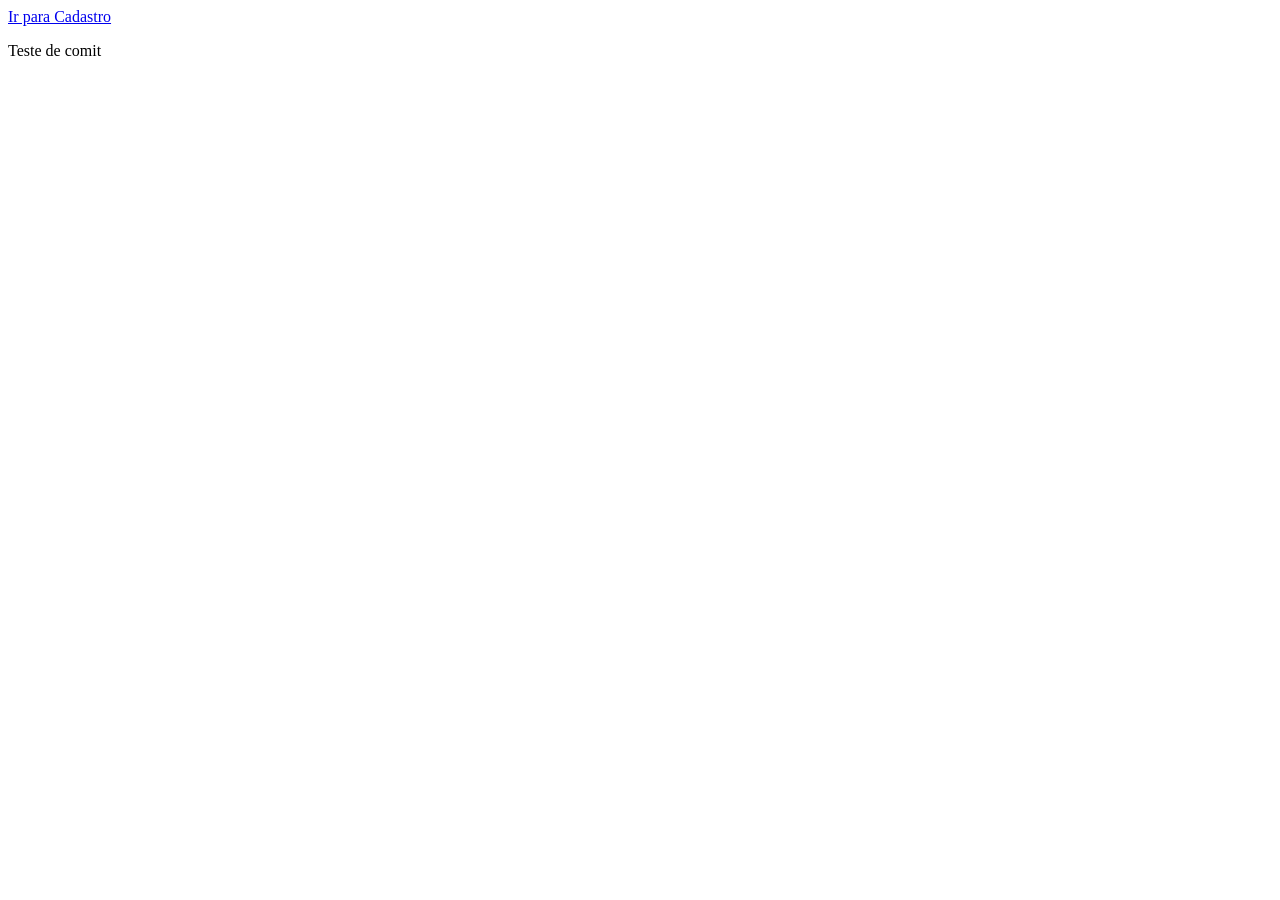
==== index.html @ 2d913045 "Teste de comit Coloquei um <p>" ====
<!DOCTYPE html>
<html lang="en">
<head>
    <meta charset="UTF-8">
    <meta name="viewport" content="width=device-width, initial-scale=1.0">
    <title>Document</title>
    <link rel="stylesheet" href="css/style.css">
</head>
<body>
    <a href="cadastro.html">Ir para Cadastro</a>
    <p>Teste de comit</p>
</body>
</html>
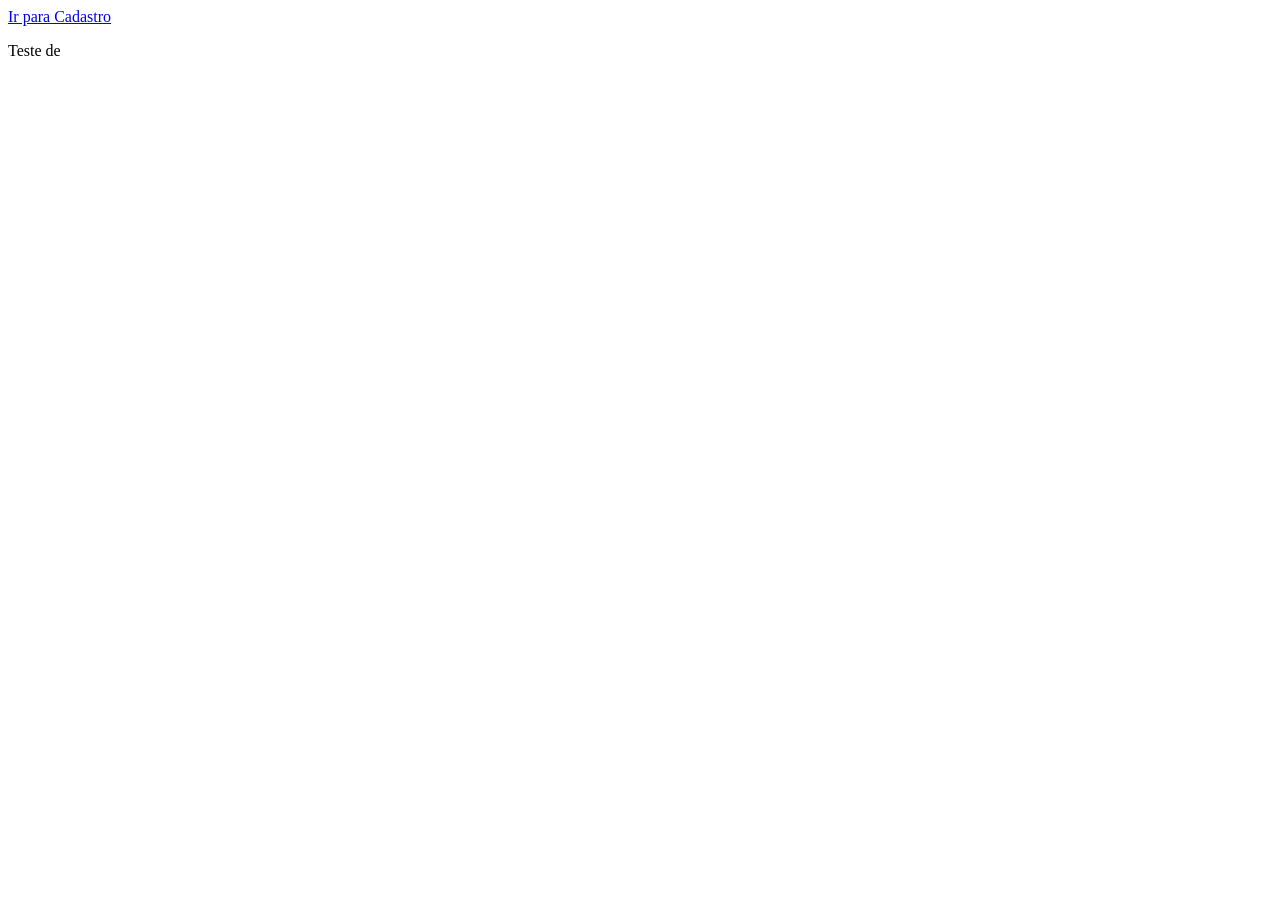
==== commit 18a00fbb: "Update index.html" ====
--- a/index.html
+++ b/index.html
@@ -8,6 +8,6 @@
 </head>
 <body>
     <a href="cadastro.html">Ir para Cadastro</a>
-    <p>Teste de comit</p>
+    <p>Teste de</p>
 </body>
 </html>
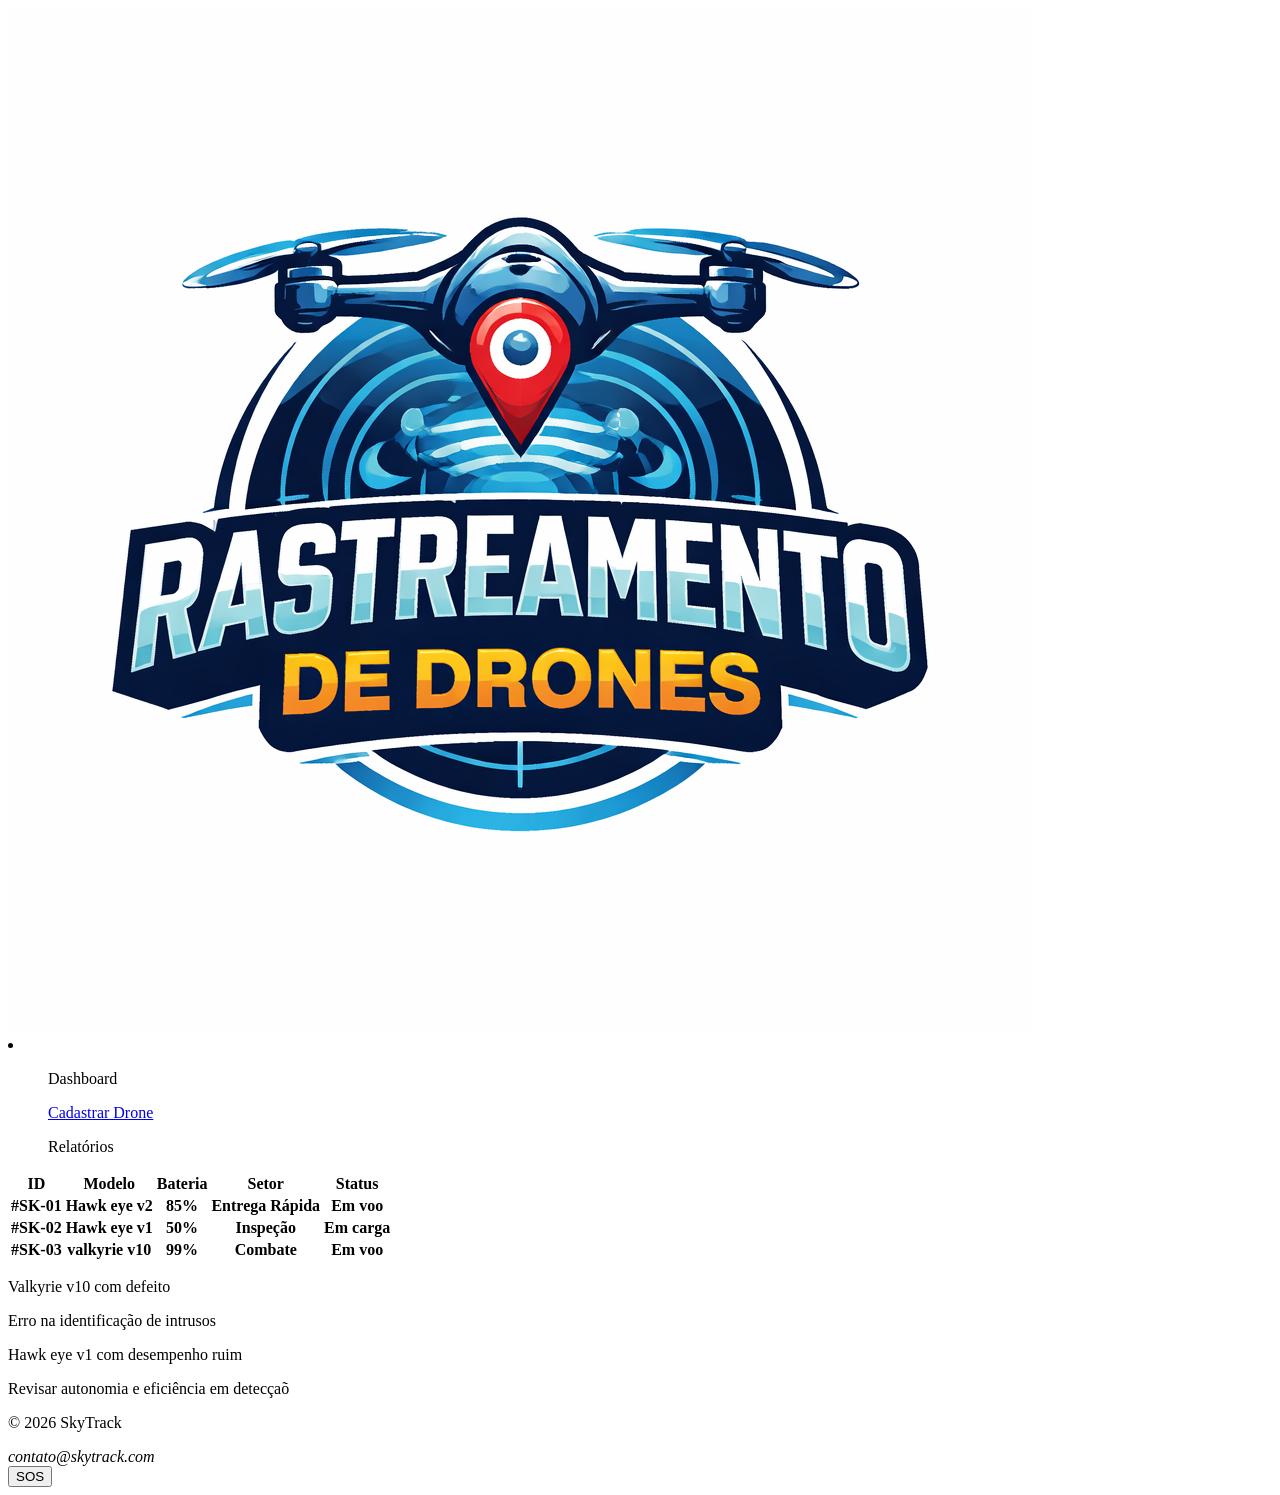
==== commit b315a7dd: "Caua" ====
--- a/index.html
+++ b/index.html
@@ -7,7 +7,72 @@
     <link rel="stylesheet" href="css/style.css">
 </head>
 <body>
-    <a href="cadastro.html">Ir para Cadastro</a>
-    <p>Teste de</p>
+    <header>
+        <nav>
+            <img class="logo" src="img/Logo de Rastreamento de Drones.png" alt="Logo da empresa">
+
+            <li>
+                <ul>
+                    Dashboard
+                </ul>
+                <ul>
+                    <a href="cadastro.html">Cadastrar Drone</a>
+                </ul>
+                <ul>
+                    Relatórios
+                </ul>
+            </li>
+        </nav>
+    </header>
+    <main>
+        <section class="resumodafrota">
+            <table>
+                <tr>
+                    <th>ID</th>
+                    <th>Modelo</th>
+                    <th>Bateria</th>
+                    <th>Setor</th>
+                    <th>Status</th>
+                </tr>
+                <tr>
+                    <th>#SK-01</th>
+                    <th>Hawk eye v2</th>
+                    <th>85%</th>
+                    <th>Entrega Rápida</th>
+                    <th>Em voo</th>
+                </tr>
+                <tr>
+                    <th>#SK-02</th>
+                    <th>Hawk eye v1</th>
+                    <th>50%</th>
+                    <th>Inspeção</th>
+                    <th>Em carga</th>
+                </tr>
+                <tr>
+                    <th>#SK-03</th>
+                    <th>valkyrie v10</th>
+                    <th>99%</th>
+                    <th>Combate</th>
+                    <th>Em voo</th>
+                </tr>
+            </table>
+        </section>
+        <section clas="cardsdealerta">
+            <article class="cardAlerta">
+                <p>Valkyrie v10 com defeito</p>
+                <p>Erro na identificação de intrusos</p>
+            </article>
+            <article class="cardAlerta">
+                <p>Hawk eye v1 com desempenho ruim</p>
+                <p>Revisar autonomia e eficiência em detecçaõ</p>
+            </article>
+        </section>
+    </main>
+    <footer>
+        <p>&copy; 2026 SkyTrack</p>
+        <address>contato@skytrack.com</address>
+    </footer>
+
+    <button class="sos">SOS</button>
 </body>
 </html>
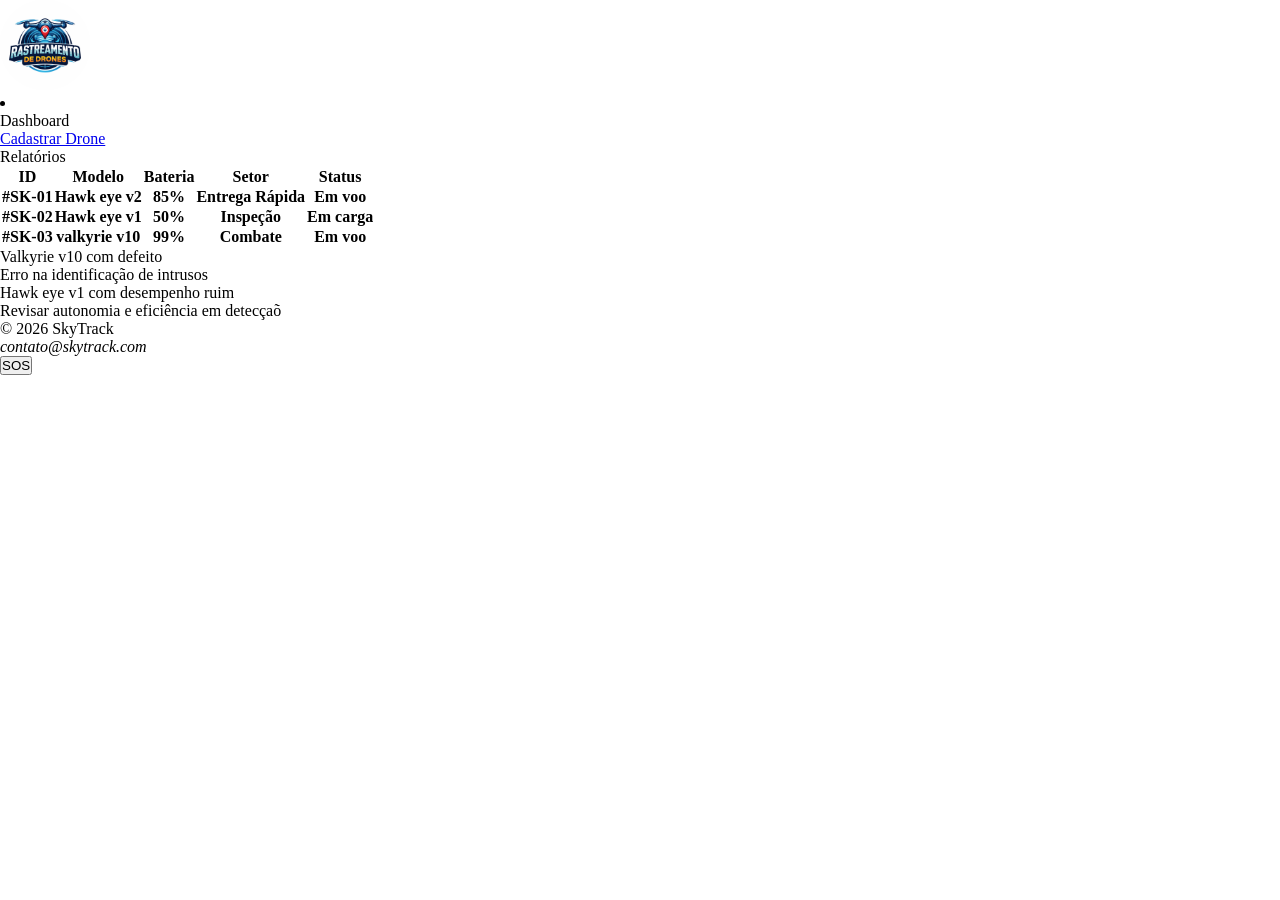
==== commit 6de57488: "Update index.html" ====
--- a/index.html
+++ b/index.html
@@ -1,5 +1,5 @@
 <!DOCTYPE html>
-<html lang="en">
+<html lang="pt-br">
 <head>
     <meta charset="UTF-8">
     <meta name="viewport" content="width=device-width, initial-scale=1.0">
--- a/css/style.css
+++ b/css/style.css
@@ -0,0 +1,33 @@
+*{
+    box-sizing: border-box; 
+    margin: 0; 
+    padding: 0;
+}
+
+.logo{
+    border-radius: 50%;
+    height: 90px;
+    max-width: 90px;
+}
+
+body{
+    background-image: url(style.css);
+    background-size: cover;
+    background-position: center;
+    height: 500;
+    max-width: 1920;
+}
+
+nav{
+    justify-content: space-between;
+}
+
+.alertas{
+    flex: content;
+    grid-column: 3;
+    flex-wrap: wrap;
+}
+
+.status-online{
+    
+}
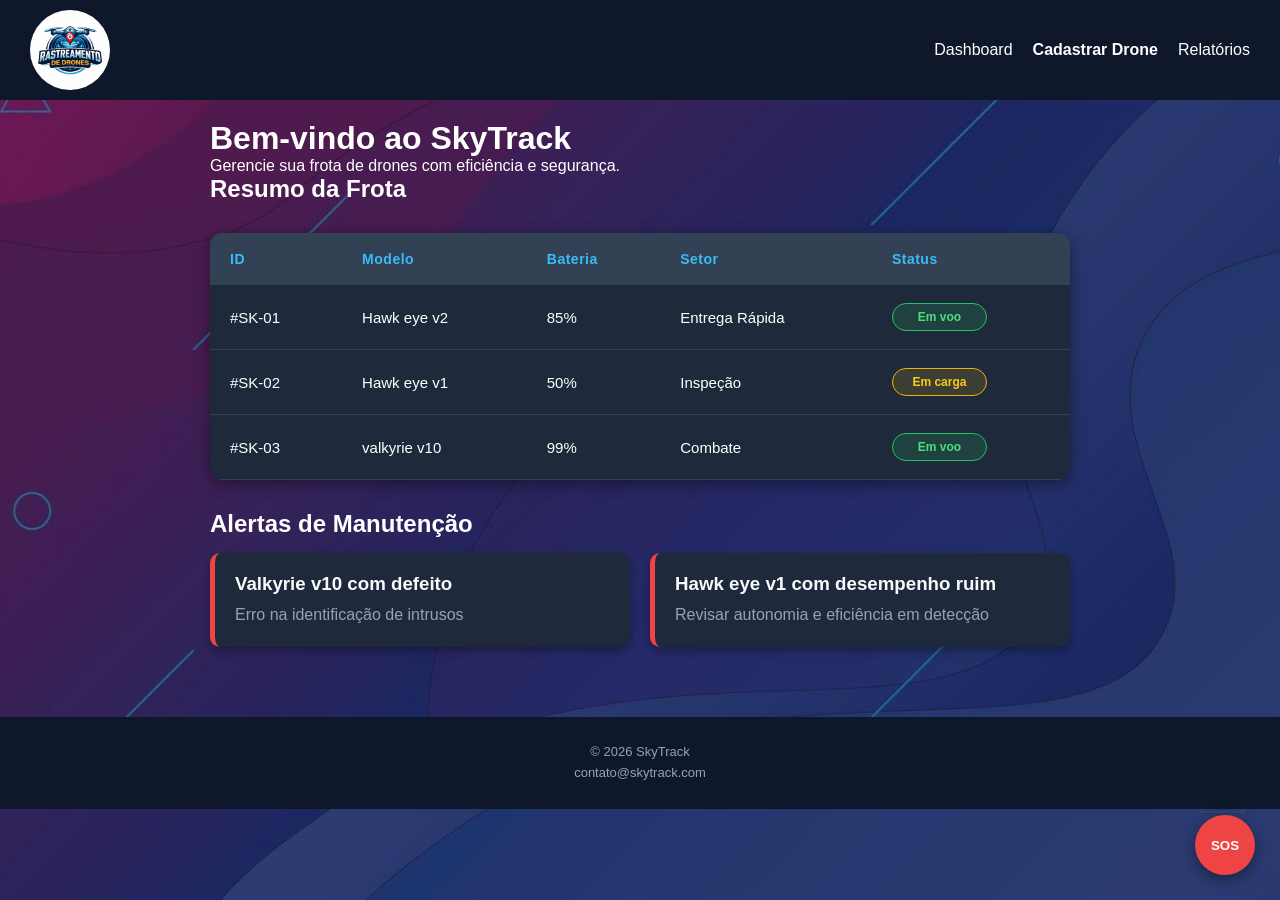
==== commit 30003590: "Meu Deus Se tiver que fazer mais alguma coisa faz vocês, não aguento mais" ====
--- a/index.html
+++ b/index.html
@@ -1,73 +1,86 @@
 <!DOCTYPE html>
 <html lang="pt-br">
+
 <head>
     <meta charset="UTF-8">
     <meta name="viewport" content="width=device-width, initial-scale=1.0">
-    <title>Document</title>
+    <title>SkyTrack - Início</title>
     <link rel="stylesheet" href="css/style.css">
 </head>
+
 <body>
     <header>
         <nav>
             <img class="logo" src="img/Logo de Rastreamento de Drones.png" alt="Logo da empresa">
-
             <li>
-                <ul>
-                    Dashboard
-                </ul>
-                <ul>
-                    <a href="cadastro.html">Cadastrar Drone</a>
-                </ul>
-                <ul>
-                    Relatórios
-                </ul>
+                <ul>Dashboard</ul>
+                <ul><a href="cadastro.html">Cadastrar Drone</a></ul>
+                <ul>Relatórios</ul>
             </li>
         </nav>
     </header>
+
     <main>
-        <section class="resumodafrota">
-            <table>
-                <tr>
-                    <th>ID</th>
-                    <th>Modelo</th>
-                    <th>Bateria</th>
-                    <th>Setor</th>
-                    <th>Status</th>
-                </tr>
-                <tr>
-                    <th>#SK-01</th>
-                    <th>Hawk eye v2</th>
-                    <th>85%</th>
-                    <th>Entrega Rápida</th>
-                    <th>Em voo</th>
-                </tr>
-                <tr>
-                    <th>#SK-02</th>
-                    <th>Hawk eye v1</th>
-                    <th>50%</th>
-                    <th>Inspeção</th>
-                    <th>Em carga</th>
-                </tr>
-                <tr>
-                    <th>#SK-03</th>
-                    <th>valkyrie v10</th>
-                    <th>99%</th>
-                    <th>Combate</th>
-                    <th>Em voo</th>
-                </tr>
-            </table>
-        </section>
-        <section clas="cardsdealerta">
-            <article class="cardAlerta">
-                <p>Valkyrie v10 com defeito</p>
-                <p>Erro na identificação de intrusos</p>
-            </article>
-            <article class="cardAlerta">
-                <p>Hawk eye v1 com desempenho ruim</p>
-                <p>Revisar autonomia e eficiência em detecçaõ</p>
-            </article>
-        </section>
+        <div class="container-central">
+            <h1>Bem-vindo ao SkyTrack</h1>
+            <p class="subtitle">Gerencie sua frota de drones com eficiência e segurança.</p>
+
+            <section class="resumodafrota">
+                <h2>Resumo da Frota</h2>
+                <div class="table-container">
+                    <table>
+                        <thead>
+                            <tr>
+                                <th>ID</th>
+                                <th>Modelo</th>
+                                <th>Bateria</th>
+                                <th>Setor</th>
+                                <th>Status</th>
+                            </tr>
+                        </thead>
+                        <tbody>
+                            <tr>
+                                <td>#SK-01</td>
+                                <td>Hawk eye v2</td>
+                                <td>85%</td>
+                                <td>Entrega Rápida</td>
+                                <td><span class="status-badge status-voo">Em voo</span></td>
+                            </tr>
+                            <tr>
+                                <td>#SK-02</td>
+                                <td>Hawk eye v1</td>
+                                <td>50%</td>
+                                <td>Inspeção</td>
+                                <td><span class="status-badge status-carga">Em carga</span></td>
+                            </tr>
+                            <tr>
+                                <td>#SK-03</td>
+                                <td>valkyrie v10</td>
+                                <td>99%</td>
+                                <td>Combate</td>
+                                <td><span class="status-badge status-voo">Em voo</span></td>
+                            </tr>
+                        </tbody>
+                    </table>
+                </div>
+            </section>
+
+            <section class="secao-alertas">
+                <h2>Alertas de Manutenção</h2>
+                <div class="cardsdealerta">
+                    <article class="cardAlerta">
+                        <h3>Valkyrie v10 com defeito</h3>
+                        <p>Erro na identificação de intrusos</p>
+                    </article>
+                    <article class="cardAlerta">
+                        <h3>Hawk eye v1 com desempenho ruim</h3>
+                        <p>Revisar autonomia e eficiência em detecção</p>
+                    </article>
+                </div>
+            </section>
+        </div>
     </main>
+
     <footer>
         <p>&copy; 2026 SkyTrack</p>
         <address>contato@skytrack.com</address>
@@ -75,4 +88,5 @@
 
     <button class="sos">SOS</button>
 </body>
+
 </html>
--- a/css/style.css
+++ b/css/style.css
@@ -1,33 +1,416 @@
-*{
-    box-sizing: border-box; 
-    margin: 0; 
+/* * {
+    box-sizing: border-box;
+    margin: 0;
     padding: 0;
-}
-
-.logo{
+    color: white;
+}
+
+.logo {
     border-radius: 50%;
     height: 90px;
     max-width: 90px;
 }
 
-body{
-    background-image: url(style.css);
+body {
+    background-image: url(../img/background.jpg);
     background-size: cover;
     background-position: center;
     height: 500;
     max-width: 1920;
-}
-
-nav{
+} */
+
+/* body{
+  font-family: Arial, sans-serif;
+  background-color: #0f172a;
+  color: #e2e8f0;
+  line-height: 1.5;
+}
+*/
+
+/* nav {
     justify-content: space-between;
 }
 
-.alertas{
-    flex: content;
-    grid-column: 3;
+nav {
+    display: flex;
+    justify-content: space-between;
+    align-items: center;
+    padding: 15px 30px;
+    background-color: #1e293b;
+    color: #e2e8f0;
+    text-decoration: none;
+    margin: 0 10px;
+    font-weight: bold;
+    transition: 0.3s;
+} */
+
+/* nav a{
+  color: #e2e8f0;
+  text-decoration: none;
+  margin: 0 10px;
+  font-weight: bold;
+  transition: 0.3s;
+} */
+
+/* nav a:hover {
+    color: #38bdf8;
+}
+
+.resumodafrota {
+    background: linear-gradient(45deg, #22c55e, #4ade80);
+    color: #022c22;
+    padding: 5px 10px;
+    border-radius: 20px;
+    font-size: 0.8rem;
+    display: inline-block;
+}
+
+.cardsdealerta {
+
+    background-color: #1e293b;
+    padding: 20px;
+    border-radius: 10px;
+    flex: 1 1 250px;
+    min-width: 250px;
+    box-shadow: 0 4px 10px rgba(0, 0, 0, 0.3);
+    transition: all 0.3s ease;
+}
+
+.cardAlerta {
+    display: flex;
     flex-wrap: wrap;
-}
-
-.status-online{
-    
+    gap: 20px;
+}
+
+.cardAlerta:hover {
+    opacity: 0.9;
+    transform: translateY(-5px);
+    box-shadow: 0 8px 20px rgba(0, 0, 0, 0.6);
+}
+
+.sos {
+    position: fixed;
+    bottom: 20px;
+    right: 20px;
+    background-color: #ef4444;
+    color: white;
+    border: none;
+    padding: 15px 20px;
+    border-radius: 50px;
+    font-size: 16px;
+    font-weight: bold;
+    cursor: pointer;
+    z-index: 999;
+    box-shadow: 0 5px 15px rgba(0, 0, 0, 0.4);
+    transition: 0.3s;
+}
+
+.sos:hover {
+    background-color: #dc2626;
+    transform: scale(1.05);
+} */
+
+/* main {
+  padding: 20px;
+}
+
+section {
+  margin-bottom: 30px;
+} */
+
+/* .table-container {
+    overflow-x: auto;
+}
+
+table {
+    width: 100%;
+    border-collapse: collapse;
+    background-color: #1e293b;
+    border-radius: 10px;
+    overflow: hidden;
+}
+
+th,
+td {
+    padding: 12px;
+    text-align: left;
+}
+
+th {
+    background-color: #334155;
+}
+
+tr:nth-child(even) {
+    background-color: #0f172a;
+}
+
+.truncate {
+    white-space: nowrap;
+    overflow: hidden;
+    text-overflow: ellipsis;
+}
+
+footer {
+    background-color: #1e293b;
+    padding: 20px;
+    text-align: center;
+    font-size: 14px;
+} */
+
+/* @media (max-width: 768px) {
+
+     NAV vira coluna
+    nav {
+        flex-direction: column;
+        gap: 10px;
+    }
+
+     Cards ocupam 100% 
+    .alertas {
+        flex-direction: column;
+    }
+
+} 
+*/
+
+/* =======================
+    RESET & BASE
+======================= */
+* {
+    box-sizing: border-box;
+    margin: 0;
+    padding: 0;
+    font-family: Arial, sans-serif;
+}
+
+body {
+    background-image: url(../img/background.jpg);
+    background-size: cover;
+    background-position: center;
+    background-attachment: fixed;
+    min-height: 100vh;
+    color: white;
+}
+
+/* Limita a largura do conteúdo na Dashboard */
+.container-central {
+    max-width: 900px;
+    margin: 0 auto;
+    padding: 20px;
+}
+
+/* =======================
+    HEADER & NAVBAR
+======================= */
+nav {
+    display: flex;
+    justify-content: space-between;
+    align-items: center;
+    padding: 10px 30px;
+    background-color: #0f172a;
+}
+
+.logo {
+    height: 80px;
+    width: 80px;
+    border-radius: 50%;
+    object-fit: cover;
+}
+
+nav li {
+    display: flex;
+    gap: 20px;
+    list-style: none;
+}
+
+nav a {
+    color: white;
+    text-decoration: none;
+    font-weight: bold;
+    transition: 0.3s;
+}
+
+nav a:hover { color: #38bdf8; }
+
+/* =======================
+    DASHBOARD (TABELAS)
+======================= */
+.table-container {
+    background-color: #1e293b;
+    border-radius: 12px;
+    overflow: hidden;
+    margin: 30px 0;
+    box-shadow: 0 4px 15px rgba(0,0,0,0.4);
+}
+
+table {
+    width: 100%;
+    border-collapse: collapse;
+}
+
+th {
+    background-color: #334155;
+    padding: 18px 20px; /* Espaçamento maior solicitado */
+    text-align: left;
+    color: #38bdf8;
+    font-size: 14px;
+    letter-spacing: 0.5px;
+}
+
+td {
+    padding: 18px 20px; /* Espaçamento maior solicitado */
+    border-bottom: 1px solid #334155;
+    font-size: 15px;
+}
+
+/* STATUS (CORES E BORDAS) */
+.status-badge {
+    padding: 6px 14px;
+    border-radius: 20px;
+    font-size: 12px;
+    font-weight: bold;
+    display: inline-block;
+    text-align: center;
+    min-width: 95px;
+}
+
+.status-voo {
+    background-color: rgba(34, 197, 94, 0.15);
+    color: #4ade80;
+    border: 1px solid #22c55e;
+}
+
+.status-carga {
+    background-color: rgba(234, 179, 8, 0.15);
+    color: #facc15;
+    border: 1px solid #eab308;
+}
+
+/* =======================
+    ALERTAS (COM HOVER)
+======================= */
+.cardsdealerta {
+    display: flex;
+    flex-wrap: wrap;
+    gap: 20px;
+    margin-top: 15px;
+}
+
+.cardAlerta {
+    background-color: #1e293b;
+    padding: 20px;
+    border-radius: 10px;
+    flex: 1 1 calc(50% - 10px);
+    border-left: 5px solid #ef4444;
+    box-shadow: 0 4px 10px rgba(0,0,0,0.3);
+    transition: transform 0.3s ease, box-shadow 0.3s ease, background-color 0.3s ease;
+}
+
+.cardAlerta:hover {
+    transform: translateY(-5px) scale(1.02); /* Aumento suave solicitado */
+    box-shadow: 0 8px 20px rgba(0,0,0,0.5);
+    background-color: #243147;
+}
+
+.cardAlerta h3 { color: #f8fafc; margin-bottom: 8px; }
+.cardAlerta p { color: #94a3b8; line-height: 1.5; }
+
+/* =======================
+    TELA DE CADASTRO
+======================= */
+.btn-voltar {
+    display: inline-block;
+    margin: 15px;
+    padding: 8px 15px;
+    background-color: #1e293b;
+    color: white;
+    text-decoration: none;
+    border-radius: 8px;
+    font-size: 14px;
+    transition: 0.3s;
+}
+
+.btn-voltar:hover { background-color: #334155; }
+
+.form-drone {
+    max-width: 400px;
+    margin: 20px auto;
+    background-color: rgba(30, 41, 59, 0.95);
+    padding: 25px;
+    border-radius: 12px;
+    display: flex;
+    flex-direction: column;
+    gap: 12px;
+    box-shadow: 0 10px 25px rgba(0,0,0,0.5);
+}
+
+.form-drone label { font-size: 14px; margin-top: 5px; color: #cbd5e1; }
+
+.form-drone input, .form-drone select {
+    padding: 12px;
+    border-radius: 6px;
+    border: none;
+    color: black;
+    font-size: 14px;
+}
+
+.radio-group {
+    display: flex;
+    align-items: center;
+    gap: 10px;
+    margin: 5px 0;
+}
+
+.btn-cadastrar {
+    background-color: #22c55e;
+    color: white;
+    font-weight: bold;
+    padding: 14px;
+    border: none;
+    border-radius: 6px;
+    cursor: pointer;
+    margin-top: 10px;
+    transition: 0.3s;
+}
+
+.btn-cadastrar:hover { background-color: #16a34a; }
+
+/* =======================
+    BOTÃO SOS
+======================= */
+.sos {
+    position: fixed;
+    bottom: 25px;
+    right: 25px;
+    background-color: #ef4444;
+    color: white;
+    border: none;
+    width: 60px;
+    height: 60px;
+    border-radius: 50%;
+    font-weight: bold;
+    cursor: pointer;
+    z-index: 1000;
+    box-shadow: 0 5px 15px rgba(0,0,0,0.4);
+    transition: 0.3s;
+}
+
+.sos:hover { transform: scale(1.1); background-color: #dc2626; }
+
+/* =======================
+    FOOTER
+======================= */
+footer {
+    background-color: #0f172a;
+    padding: 25px;
+    text-align: center;
+    margin-top: 50px;
+    width: 100%;
+}
+
+footer p, footer address {
+    font-size: 13px;
+    color: #94a3b8;
+    font-style: normal;
+    line-height: 1.6;
 }
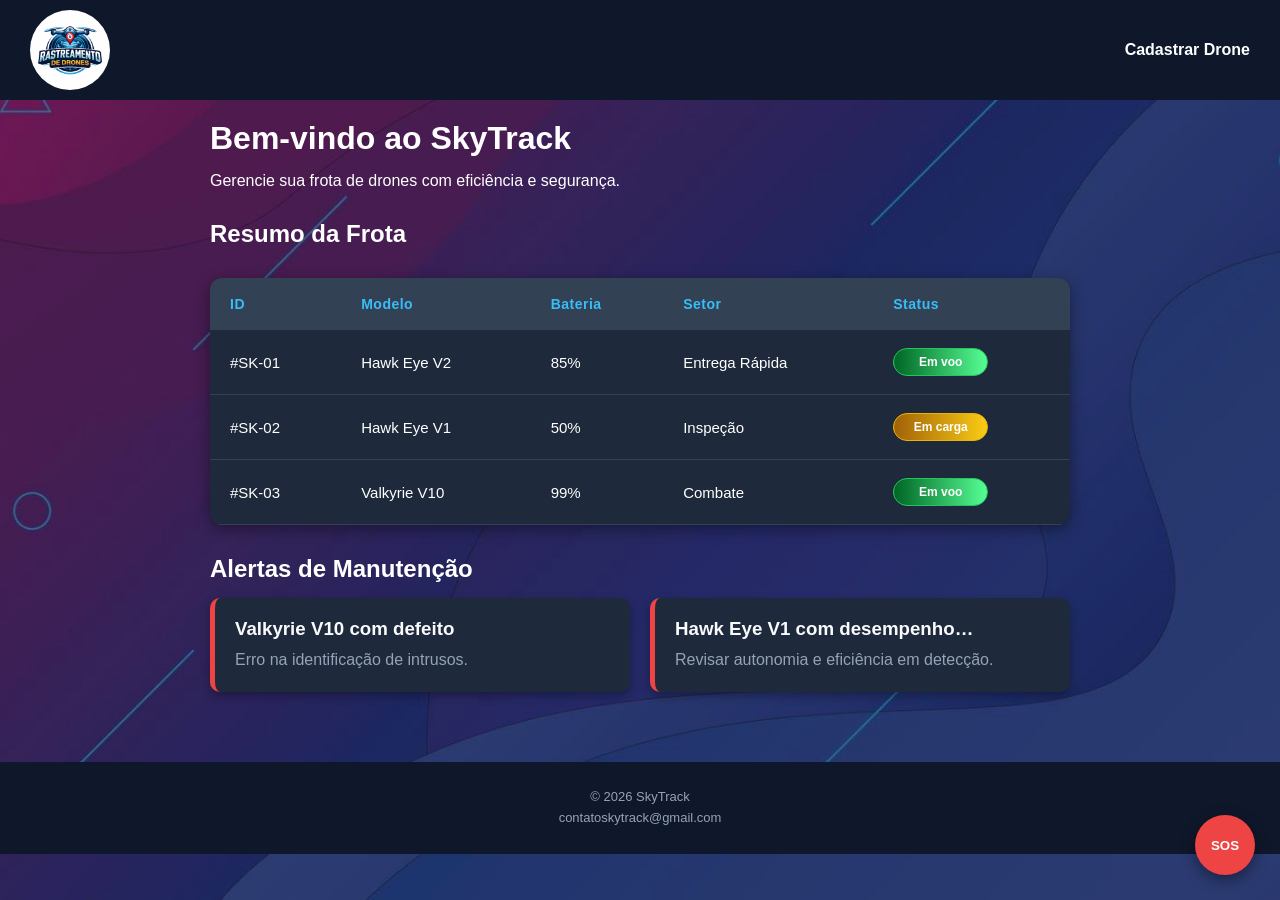
==== commit 61cf1a33: "Adicionando identidade visual dark mode e layouts flexíveis" ====
--- a/index.html
+++ b/index.html
@@ -1,33 +1,29 @@
 <!DOCTYPE html>
 <html lang="pt-br">
-
 <head>
     <meta charset="UTF-8">
     <meta name="viewport" content="width=device-width, initial-scale=1.0">
     <title>SkyTrack - Início</title>
     <link rel="stylesheet" href="css/style.css">
 </head>
-
 <body>
     <header>
         <nav>
-            <img class="logo" src="img/Logo de Rastreamento de Drones.png" alt="Logo da empresa">
-            <li>
-                <ul>Dashboard</ul>
-                <ul><a href="cadastro.html">Cadastrar Drone</a></ul>
-                <ul>Relatórios</ul>
-            </li>
+            <img class="logo" src="img/logo.png" alt="Logo da empresa">
+            <ul>
+                <li><a href="cadastro.html">Cadastrar Drone</a></li>
+            </ul>
         </nav>
     </header>
 
     <main>
         <div class="container-central">
             <h1>Bem-vindo ao SkyTrack</h1>
-            <p class="subtitle">Gerencie sua frota de drones com eficiência e segurança.</p>
+            <p class="subtitulo">Gerencie sua frota de drones com eficiência e segurança.</p>
 
-            <section class="resumodafrota">
+            <section>
                 <h2>Resumo da Frota</h2>
-                <div class="table-container">
+                <div class="container-tabela">
                     <table>
                         <thead>
                             <tr>
@@ -41,24 +37,24 @@
                         <tbody>
                             <tr>
                                 <td>#SK-01</td>
-                                <td>Hawk eye v2</td>
+                                <td>Hawk Eye V2</td>
                                 <td>85%</td>
                                 <td>Entrega Rápida</td>
-                                <td><span class="status-badge status-voo">Em voo</span></td>
+                                <td><span class="status-badge status-online">Em voo</span></td>
                             </tr>
                             <tr>
                                 <td>#SK-02</td>
-                                <td>Hawk eye v1</td>
+                                <td>Hawk Eye V1</td>
                                 <td>50%</td>
                                 <td>Inspeção</td>
                                 <td><span class="status-badge status-carga">Em carga</span></td>
                             </tr>
                             <tr>
                                 <td>#SK-03</td>
-                                <td>valkyrie v10</td>
+                                <td>Valkyrie V10</td>
                                 <td>99%</td>
                                 <td>Combate</td>
-                                <td><span class="status-badge status-voo">Em voo</span></td>
+                                <td><span class="status-badge status-online">Em voo</span></td>
                             </tr>
                         </tbody>
                     </table>
@@ -67,14 +63,14 @@
 
             <section class="secao-alertas">
                 <h2>Alertas de Manutenção</h2>
-                <div class="cardsdealerta">
-                    <article class="cardAlerta">
-                        <h3>Valkyrie v10 com defeito</h3>
-                        <p>Erro na identificação de intrusos</p>
+                <div class="cards-de-alerta">
+                    <article class="card-alerta">
+                        <h3>Valkyrie V10 com defeito</h3>
+                        <p>Erro na identificação de intrusos.</p>
                     </article>
-                    <article class="cardAlerta">
-                        <h3>Hawk eye v1 com desempenho ruim</h3>
-                        <p>Revisar autonomia e eficiência em detecção</p>
+                    <article class="card-alerta">
+                        <h3>Hawk Eye V1 com desempenho ruim</h3>
+                        <p>Revisar autonomia e eficiência em detecção.</p>
                     </article>
                 </div>
             </section>
@@ -83,10 +79,9 @@
 
     <footer>
         <p>&copy; 2026 SkyTrack</p>
-        <address>contato@skytrack.com</address>
+        <address>contatoskytrack@gmail.com</address>
     </footer>
 
     <button class="sos">SOS</button>
 </body>
-
 </html>
--- a/css/style.css
+++ b/css/style.css
@@ -1,181 +1,3 @@
-/* * {
-    box-sizing: border-box;
-    margin: 0;
-    padding: 0;
-    color: white;
-}
-
-.logo {
-    border-radius: 50%;
-    height: 90px;
-    max-width: 90px;
-}
-
-body {
-    background-image: url(../img/background.jpg);
-    background-size: cover;
-    background-position: center;
-    height: 500;
-    max-width: 1920;
-} */
-
-/* body{
-  font-family: Arial, sans-serif;
-  background-color: #0f172a;
-  color: #e2e8f0;
-  line-height: 1.5;
-}
-*/
-
-/* nav {
-    justify-content: space-between;
-}
-
-nav {
-    display: flex;
-    justify-content: space-between;
-    align-items: center;
-    padding: 15px 30px;
-    background-color: #1e293b;
-    color: #e2e8f0;
-    text-decoration: none;
-    margin: 0 10px;
-    font-weight: bold;
-    transition: 0.3s;
-} */
-
-/* nav a{
-  color: #e2e8f0;
-  text-decoration: none;
-  margin: 0 10px;
-  font-weight: bold;
-  transition: 0.3s;
-} */
-
-/* nav a:hover {
-    color: #38bdf8;
-}
-
-.resumodafrota {
-    background: linear-gradient(45deg, #22c55e, #4ade80);
-    color: #022c22;
-    padding: 5px 10px;
-    border-radius: 20px;
-    font-size: 0.8rem;
-    display: inline-block;
-}
-
-.cardsdealerta {
-
-    background-color: #1e293b;
-    padding: 20px;
-    border-radius: 10px;
-    flex: 1 1 250px;
-    min-width: 250px;
-    box-shadow: 0 4px 10px rgba(0, 0, 0, 0.3);
-    transition: all 0.3s ease;
-}
-
-.cardAlerta {
-    display: flex;
-    flex-wrap: wrap;
-    gap: 20px;
-}
-
-.cardAlerta:hover {
-    opacity: 0.9;
-    transform: translateY(-5px);
-    box-shadow: 0 8px 20px rgba(0, 0, 0, 0.6);
-}
-
-.sos {
-    position: fixed;
-    bottom: 20px;
-    right: 20px;
-    background-color: #ef4444;
-    color: white;
-    border: none;
-    padding: 15px 20px;
-    border-radius: 50px;
-    font-size: 16px;
-    font-weight: bold;
-    cursor: pointer;
-    z-index: 999;
-    box-shadow: 0 5px 15px rgba(0, 0, 0, 0.4);
-    transition: 0.3s;
-}
-
-.sos:hover {
-    background-color: #dc2626;
-    transform: scale(1.05);
-} */
-
-/* main {
-  padding: 20px;
-}
-
-section {
-  margin-bottom: 30px;
-} */
-
-/* .table-container {
-    overflow-x: auto;
-}
-
-table {
-    width: 100%;
-    border-collapse: collapse;
-    background-color: #1e293b;
-    border-radius: 10px;
-    overflow: hidden;
-}
-
-th,
-td {
-    padding: 12px;
-    text-align: left;
-}
-
-th {
-    background-color: #334155;
-}
-
-tr:nth-child(even) {
-    background-color: #0f172a;
-}
-
-.truncate {
-    white-space: nowrap;
-    overflow: hidden;
-    text-overflow: ellipsis;
-}
-
-footer {
-    background-color: #1e293b;
-    padding: 20px;
-    text-align: center;
-    font-size: 14px;
-} */
-
-/* @media (max-width: 768px) {
-
-     NAV vira coluna
-    nav {
-        flex-direction: column;
-        gap: 10px;
-    }
-
-     Cards ocupam 100% 
-    .alertas {
-        flex-direction: column;
-    }
-
-} 
-*/
-
-/* =======================
-    RESET & BASE
-======================= */
 * {
     box-sizing: border-box;
     margin: 0;
@@ -192,16 +14,13 @@
     color: white;
 }
 
-/* Limita a largura do conteúdo na Dashboard */
 .container-central {
     max-width: 900px;
     margin: 0 auto;
     padding: 20px;
 }
 
-/* =======================
-    HEADER & NAVBAR
-======================= */
+/* HEADER */
 nav {
     display: flex;
     justify-content: space-between;
@@ -232,13 +51,17 @@
 
 nav a:hover { color: #38bdf8; }
 
-/* =======================
-    DASHBOARD (TABELAS)
-======================= */
-.table-container {
+/* SUBTITULO */
+
+.subtitulo{
+    margin: 15px 0 30px 0;
+}
+
+/* TABELA */
+.container-tabela {
     background-color: #1e293b;
     border-radius: 12px;
-    overflow: hidden;
+    overflow-x: auto;
     margin: 30px 0;
     box-shadow: 0 4px 15px rgba(0,0,0,0.4);
 }
@@ -250,7 +73,7 @@
 
 th {
     background-color: #334155;
-    padding: 18px 20px; /* Espaçamento maior solicitado */
+    padding: 18px 20px;
     text-align: left;
     color: #38bdf8;
     font-size: 14px;
@@ -258,12 +81,12 @@
 }
 
 td {
-    padding: 18px 20px; /* Espaçamento maior solicitado */
+    padding: 18px 20px;
     border-bottom: 1px solid #334155;
     font-size: 15px;
 }
 
-/* STATUS (CORES E BORDAS) */
+/* STATUS */
 .status-badge {
     padding: 6px 14px;
     border-radius: 20px;
@@ -271,32 +94,29 @@
     font-weight: bold;
     display: inline-block;
     text-align: center;
-    min-width: 95px;
-}
-
-.status-voo {
-    background-color: rgba(34, 197, 94, 0.15);
-    color: #4ade80;
-    border: 1px solid #22c55e;
+    min-width: 95px;  
+    color: white;
+}
+
+.status-online {
+    background: linear-gradient(90deg, #006525, #56ff94);
+    border: 1px solid #22c55e;  
 }
 
 .status-carga {
-    background-color: rgba(234, 179, 8, 0.15);
-    color: #facc15;
+    background: linear-gradient(90deg, #a16207, #facc15);
     border: 1px solid #eab308;
 }
 
-/* =======================
-    ALERTAS (COM HOVER)
-======================= */
-.cardsdealerta {
+/* ALERTAS */
+.cards-de-alerta {
     display: flex;
     flex-wrap: wrap;
     gap: 20px;
     margin-top: 15px;
 }
 
-.cardAlerta {
+.card-alerta {
     background-color: #1e293b;
     padding: 20px;
     border-radius: 10px;
@@ -306,18 +126,28 @@
     transition: transform 0.3s ease, box-shadow 0.3s ease, background-color 0.3s ease;
 }
 
-.cardAlerta:hover {
-    transform: translateY(-5px) scale(1.02); /* Aumento suave solicitado */
+.card-alerta:hover {
+    transform: translateY(-5px) scale(1.02);
     box-shadow: 0 8px 20px rgba(0,0,0,0.5);
     background-color: #243147;
-}
-
-.cardAlerta h3 { color: #f8fafc; margin-bottom: 8px; }
-.cardAlerta p { color: #94a3b8; line-height: 1.5; }
-
-/* =======================
-    TELA DE CADASTRO
-======================= */
+    opacity: 0.9;
+}
+
+.card-alerta h3 
+{ 
+    color: #f8fafc; margin-bottom: 8px;     
+    white-space: nowrap;
+    overflow: hidden;
+    text-overflow: ellipsis;
+    max-width: 300px;
+}
+
+.card-alerta p 
+{ 
+    color: #94a3b8; line-height: 1.5; 
+}
+
+/* TELA DE CADASTRO */
 .btn-voltar {
     display: inline-block;
     margin: 15px;
@@ -330,7 +160,10 @@
     transition: 0.3s;
 }
 
-.btn-voltar:hover { background-color: #334155; }
+.btn-voltar:hover 
+{ 
+    background-color: #334155; 
+}
 
 .form-drone {
     max-width: 400px;
@@ -344,7 +177,10 @@
     box-shadow: 0 10px 25px rgba(0,0,0,0.5);
 }
 
-.form-drone label { font-size: 14px; margin-top: 5px; color: #cbd5e1; }
+.form-drone label 
+{ 
+    font-size: 14px; margin-top: 5px; color: #cbd5e1; 
+}
 
 .form-drone input, .form-drone select {
     padding: 12px;
@@ -354,7 +190,7 @@
     font-size: 14px;
 }
 
-.radio-group {
+.radio-grupo {
     display: flex;
     align-items: center;
     gap: 10px;
@@ -373,11 +209,12 @@
     transition: 0.3s;
 }
 
-.btn-cadastrar:hover { background-color: #16a34a; }
-
-/* =======================
-    BOTÃO SOS
-======================= */
+.btn-cadastrar:hover 
+{ 
+    background-color: #16a34a; 
+}
+
+/* BOTÃO SOS */
 .sos {
     position: fixed;
     bottom: 25px;
@@ -395,11 +232,12 @@
     transition: 0.3s;
 }
 
-.sos:hover { transform: scale(1.1); background-color: #dc2626; }
-
-/* =======================
-    FOOTER
-======================= */
+.sos:hover 
+{ 
+    transform: scale(1.1); background-color: #dc2626; 
+}
+
+/* FOOTER */
 footer {
     background-color: #0f172a;
     padding: 25px;
@@ -413,4 +251,12 @@
     color: #94a3b8;
     font-style: normal;
     line-height: 1.6;
+}
+
+@media (max-width: 768px) {
+    nav {
+        flex-direction: column;
+        align-items: center;
+        gap: 12px;
+    }    
 }
